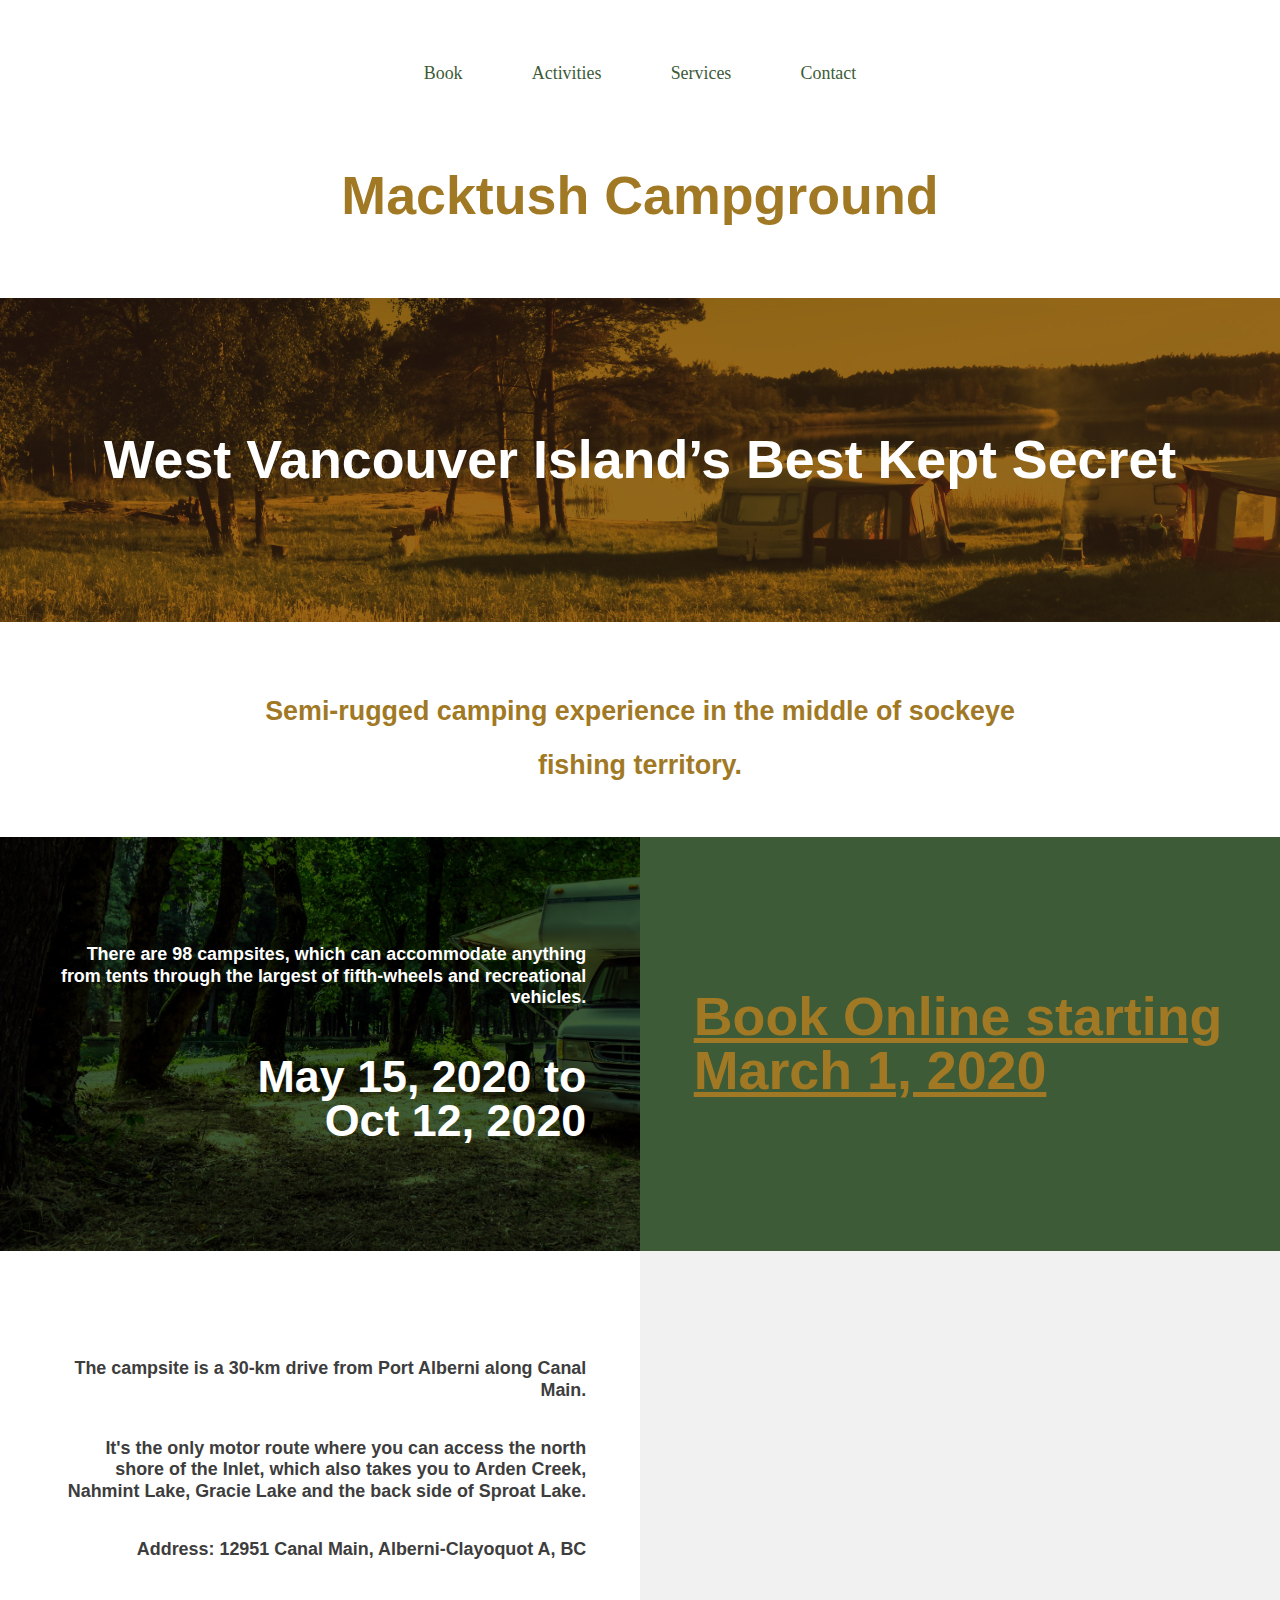
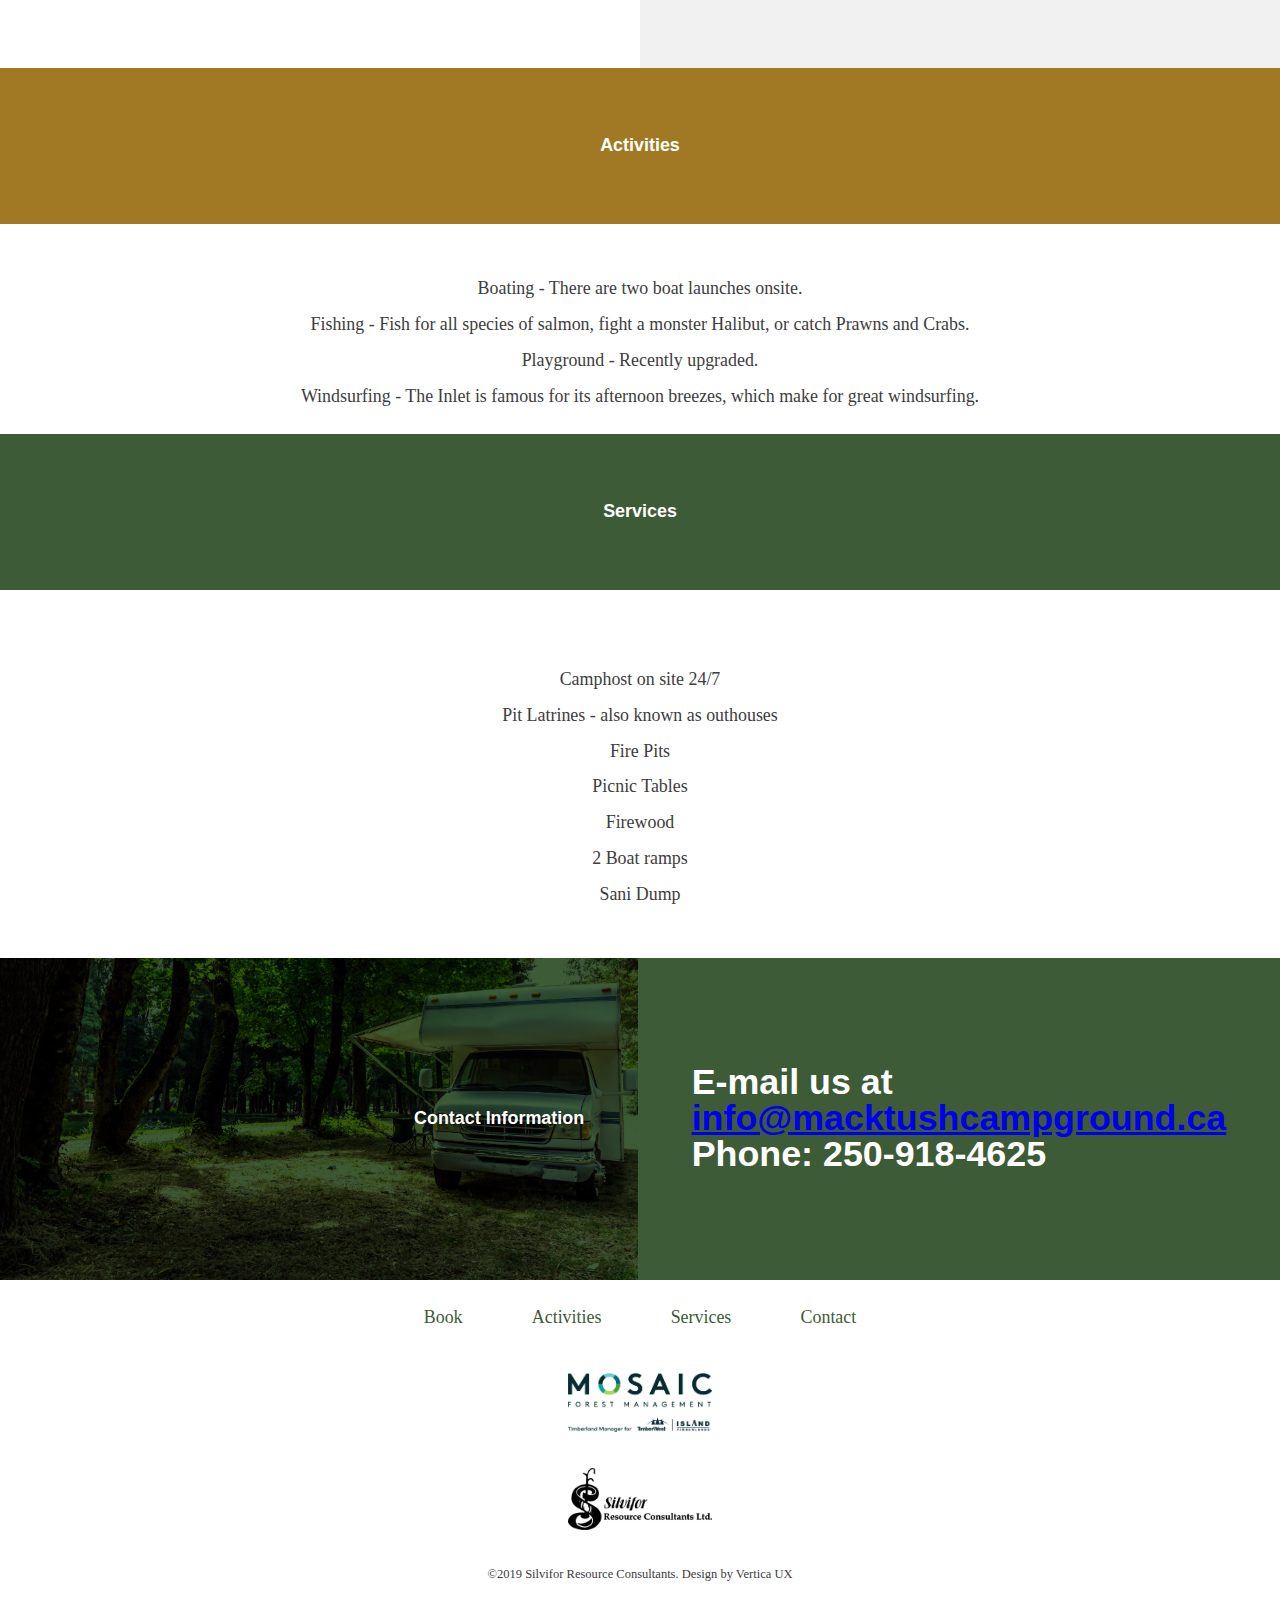
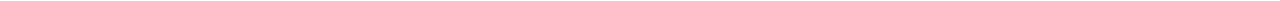
==== index.html @ 5728f5cb "initial commit" ====
<!DOCTYPE html>
<html lang="en">

<head>
	<meta charset="UTF-8">
	<meta name="viewport" content="width=device-width, initial-scale=1.0">
	<meta http-equiv="X-UA-Compatible" content="ie=edge">
	<meta name="Description" content="Macktush Campground, Vancouver Island West Coast Camping website and online reservations">
	<meta name="keywords" content="BC, Port Alberni, Vancouver Island, West Coast, camping, Canada, family campsites west coast, camping port alberni, 
			campgrounds port alberni, port alberni inlet, campsite port alberni, port alberni campgrounds, camping vancouver island,
			Macktush, Camping Macktush, macktush creek, vancouver island fishing, vancouver island west coast, camping macktush, macktush campground "/>
	<meta name="google-site-verification" content="nHGCiBYCZo960t9T_a6XfhcE-vCoNPCsyiTDc1KREMU" />
	<link rel="stylesheet" href="css/styles.css">
	<title>Macktush Campground</title>

</head>

<body>
	<header>
		<nav>
			<ul>
				<li><a href="Reservations.html">Book</a></li>
				<li><a href="#activities">Activities</a></li>
				<li><a href="#services">Services</a></li>
				<li><a href="#contact">Contact</a></li>
			</ul>
		</nav>
		<h1 class="logo"><a href="index.html"> Macktush Campground</a></h1>
		<!-- <h2>We are currently upgrading our system. Please check back soon.</h2>
        <br>
        <br>
        <p>Campsite will be open May 17th 2019 - Sep 27, 2019</p>
        <p>Concact us at <strong>info@macktushcampground.ca</strong></p>
        <br>
        <br>
        <h3>Thank you for your patience and we look forward to seeing you!</h3> -->
	</header>
	<main>
		<section class="hero">
			<h2 class="section_title">
				West Vancouver Island’s Best Kept Secret
			</h2>
		</section>
		<section class="intro">
			<h2 class="section-title text-accent">
				<span class="text-accent">Semi-rugged camping experience in the middle of sockeye fishing
					territory.</span>
			</h2>
		</section>
		<section class="about-us">
			<header class="about-us__intro">
				<h2 class="section-title-small">
					<small>There are 98 campsites, which can accommodate anything from tents through the largest of
						fifth-wheels and recreational vehicles.</small>
					<br> May 15, 2020 to<br>Oct 12, 2020
				</h2>
			</header>
			<div class="about-us__body">	
				<h2><a href="reservations.html">Book Online starting March 1, 2020 </a></h2>
			</div>
		</section>

		<section class="location">
			<header class="location__intro">
				<h2 class="section-title-small">
					<small>
						<p>The campsite is a 30-km drive from Port Alberni along Canal Main.</p>
						<br>
						<p> It's the only motor route where you can access the north shore of the Inlet, which also
							takes
							you to Arden Creek, Nahmint Lake, Gracie Lake and the back side of Sproat Lake.</p>
						<br>
						<p><strong>Address:</strong> 12951 Canal Main, Alberni-Clayoquot A, BC </p>
					</small>
				</h2>
			</header>
			<div class="location__body">
				<iframe
					src="https://www.google.com/maps/embed?pb=!1m14!1m12!1m3!1d5224.280836334912!2d-124.83562522483821!3d49.102972818740874!2m3!1f0!2f0!3f0!3m2!1i1024!2i768!4f13.1!5e0!3m2!1sen!2sca!4v1557080108111!5m2!1sen!2sca"
					frameborder="0" allowfullscreen title="Location map for Macktush Campground"></iframe>
			</div>

		</section>

		<section class="activities" id="activities">
			<h2 class="section-title-small">
				<small>Activities</small>
			</h2>
			<div class="activities__body">
				<p>Boating - There are two boat launches onsite.</p>

				<p>Fishing - Fish for all species of salmon, fight a monster Halibut, or catch Prawns and Crabs.</p>

				<p>Playground - Recently upgraded.</p>

				<p>Windsurfing - The Inlet is famous for its afternoon breezes, which make for great windsurfing.</p>
			</div>
		</section>

		<section class="services" id="services">
			<h2 class="section-title-small">
				<small>Services</small>
			</h2>
			<div class="services__body">
				<!-- <a href="">Campsite Rules</a> -->
				<ul>
					 <li>Camphost on site 24/7</li>
					 <li>Pit Latrines - also known as outhouses</li>
					<li>Fire Pits</li>
					<li>Picnic Tables</li>
					<li>Firewood</li>
					<li>2 Boat ramps</li>
					<li>Sani Dump</li> 
					<!-- <li>Showers for a fee</li> -->
					<!-- <li>Store</li> -->
					<!-- <li>Potable Water</li> -->
			 	</ul>
			</div>
		</section>
		<!-- <section class="contact" id="contact">
			<header class="contact__intro">
				<h2 class="section-title-small">
					<small>Contact Information</small>
				</h2>
			</header>
			<div class="contact__body">
				<h3>E-mail us at<br><a href = "mailto: info@macktushcampground.ca">info@macktushcampground.ca</a></h3>
				<h3>Phone: 250-918-4625</h3>
			</div>
		</section> -->

		<section class="about-us">
			<header class="about-us__intro">
				<h2 class="section-title-small">
					<small>Contact Information</small>
					<!-- <br> May 15, 2020 to<br>Oct 12, 2020
				</h2> -->
			</header>
			<div class="about-us__body">	
				<h3>E-mail us at<br><a href = "mailto: info@macktushcampground.ca">info@macktushcampground.ca</a></h3>
				<h3>Phone: 250-918-4625</h3>
			</div>
		</section>


		<footer>
			<ul class="footer-nav">
				<li><a href="Reservations.html">Book</a></li>
				<li><a href="#activities">Activities</a></li>
				<li><a href="#services">Services</a></li>
				<li><a href="#contact">Contact</a></li>
			</ul>
			<div class="logo">
				<a href="https://www.mosaicforests.com/" alt="Mosaic Website Link">
					<img src="images/Mosaic-Colour Logo.png" alt="Mosaic Logo">
				</a>
			</div>
			<div class="logo">
				<img src="images/SilviforLogo.jpg" alt="Silvifor Resource Consultants">
			</div>
			<p>&#169;2019 Silvifor Resource Consultants. Design by Vertica UX </p>
		</footer>

	</main>

	<!-- Global site tag (gtag.js) - Google Analytics -->
	<script async src="https://www.googletagmanager.com/gtag/js?id=UA-96159487-3"></script>
	<script>
		window.dataLayer = window.dataLayer || [];
		function gtag() { dataLayer.push(arguments); }
		gtag('js', new Date());

		gtag('config', 'UA-96159487-3');
	</script>

</body>

</html>
---- css/styles.css ----
:root {
    --clr-text: #3d3d3d;
    --clr-primary: #3D5B37;
    --clr-accent: #A17925;
    --ff-title: 'Josefin Sans', sans-serif;
    --ff-serif: 'Open Sans', serif;
    --ff-logo: 'Josefin Sans', sans-serif;
}

*, *::before, *::after {
    box-sizing: inherit;
}

html {
    box-sizing: border-box;
    font-family: var(--ff-serif);
    color: var(--clr-text);
    font-size: 1.12rem;
}

body {
    margin: 0;
    text-align: center;
}

img {
    display: block;
    max-width: 100%;
}

section {
    padding: 3em 1em;
}

/* typography */

h1, h2, h3, h4, p {
    margin: 0;
}

h2, h3 {
    font-family: var(--ff-title);
    line-height: 1;
    font-size: 2rem;
}

h2 {
    font-size: 3rem;
}

p {
    margin-bottom: 0.85em;
}

p:last-child {
    margin-bottom: 0;
}

.text-accent {
    color: var(--clr-accent);
}

.section-title-small {
    font-size: 2.5rem;
}

.section-title-small small {
    font-size: 0.4em;
    line-height: 1.2;
    display: block;
}

.section-title-small small span {
    font-size: 0.8em;
}

.logo {
    font-family: var(--ff-logo);
    text-align: center;
    padding: 1em;
}

.logo a {
    text-decoration: none;
    color: var(--clr-accent);
    font-size: 1.5em;
}

/* navigation */

header {
    padding: 1em 0 2em;
}

nav ul, .footer-nav {
    display: flex;
    list-style: none;
    margin: 0;
    padding: 0;
    justify-content: space-around;
}

nav a {
    display: inline-block;
    padding: 1em 0.5em;
    color: var(--clr-primary);
    text-decoration: none;
}

nav a:hover, nav a:focus {
    color: var(--clr-accent);
    text-decoration: underline;
}

h2 a {
    color: var(--clr-accent);
    /* text-decoration: none; */
}

h2 a:hover, h2 a:focus {
    color: #d7a847;
    text-decoration: underline;
}

.footer-nav {
    margin-bottom: 5em;
    margin-top: 5em;  
}

.footer-nav a {
    color: var(--clr-primary);
    text-decoration: none;
}

.footer-nav a:hover,
.footer-nav a:focus  {
    color: var(--clr-accent);
    text-decoration: underline;
}

footer .logo {
    width: 10rem;
}

footer p {
    text-align: left;
    font-size: 0.7em;
    padding: 1.5em;
}
/* buttons */

/* homepage styles */

.hero {
    background-color: var(--clr-accent);
    background-blend-mode: multiply;
    background-image: url(../images/shutterstock_670334776_small.jpg);
    background-attachment: fixed;
    background-size: cover;
    color: white;
    text-align: center;
    padding: 15vh 1em;
}


.intro span {
    font-size: 0.5em;
}

.about-us {
    background-color: var(--clr-primary);
    display: flex;
    flex-direction: column;
    color: white;
    padding: 0;
}

.about-us__intro {
    background-color: var(--clr-primary);
    background-blend-mode: multiply;
    background-image: url(/images/shutterstock_1028271397_small.jpg);
    background-attachment: fixed;
    background-size: cover;
    padding: 3em 1em 3em;
}

.about-us__body {
    padding: 3em 1em 3em;
}

.location {
    display: flex;
    flex-direction: column;
    padding: 0;
}

.location__intro {
    padding: 1.5em 1em 1.5em;
}

.location__body {
    background-color: #F2F1F1;
}


.location__body iframe {
    border: 0;
    width: 100%;
    height: 400px;
}

.activities {
    background-color: var(--clr-accent);
    color: white;
    padding: 0;
}

.activities h2 {
    padding: 1.5em 1em 1.5em;
}

.activities__body {
    background-color: white;
    color: var(--clr-text);
    padding: 3em 1em 1.5em;
}

.services {
    background-color: var(--clr-primary);
    color: white;
    padding: 0;
}

.services h2 {
    padding: 1.5em 1em 1.5em;
}

.services__body {
    background-color: white;
    color: var(--clr-text);
    padding: 3em 1em 1.5em;
}

.services__body ul {
    list-style: none;
    line-height: 2em;
    padding: 0;
}

.contact {
    background-color: var(--clr-accent);
    display: flex;
    flex-direction: column;
    color: white;
    padding: 0;
}

.contact__intro {
    padding: 3em 1em 3em;
    background-color: var(--clr-accent);
}

.contact__body {
    background-color: var(--clr-accent);
    background-blend-mode: multiply;
    background-image: url(/images/shutterstock_1028271397_small.jpg);
    background-attachment: fixed;
    background-size: cover;
    padding: 3em 1em 1.5em;
}

.contact__body a {
    color: white;
    line-height: 4em;
}

.reserve {
    max-width: 50em;
    margin: auto;
}

.maps {
    margin: auto;
    max-width:35% ;
}

@media only screen and (min-width: 750px) {
    /* section {
        padding: 6em 1em;
    } */

    /* .hero {
        background-image: url(../images/shutterstock_670334776.jpg);
    } */

    .about-us__intro,
    .contact__body {
       background-attachment: inherit;
    }

    .about-us,
    .location,
    /* .activities, */
    .contact {
        flex-direction: row;
    }

    .intro {
        max-width: 45rem;
        margin: auto;
    }

    .about-us__intro,
    .about-us__body,
    .location__intro,
    .location__body,
    /* .activities__intro,
    .activities__body, */
    .contact__intro,
    .contact__body {
        flex: 0 1 50%;
        display: flex;
        flex-direction: column;
        justify-content: center;
        padding: 6em 3em;
    }

    

    .location__body {
        padding: 0;
    }

    .about-us__intro,
    .location__intro,
    /* .activities__intro, */
    .contact__intro {
        text-align: right;
    }

    .about-us__intro > *,
    .location__intro > *,
    /* .activities__intro > *, */
    .contact__intro > * {
        max-width: 36rem;
        margin-left: auto;
    }

    .about-us__body,
    /* .activities__body, */
    .contact__body {
        text-align: left;
    }
    .about-us__body > *,
    /* .activities__body > *, */
    .contact__body > * {
        max-width: 30rem;
        margin-right: auto;
    }

    .reserve {
        max-width: 50em;
        margin: auto;
    }

    footer .logo {
       margin: auto;
    }
    
    footer p {
        text-align: center;
    }

    nav,
    .footer-nav {
        max-width: 28rem;
        margin: 1.5em auto;
    }
}
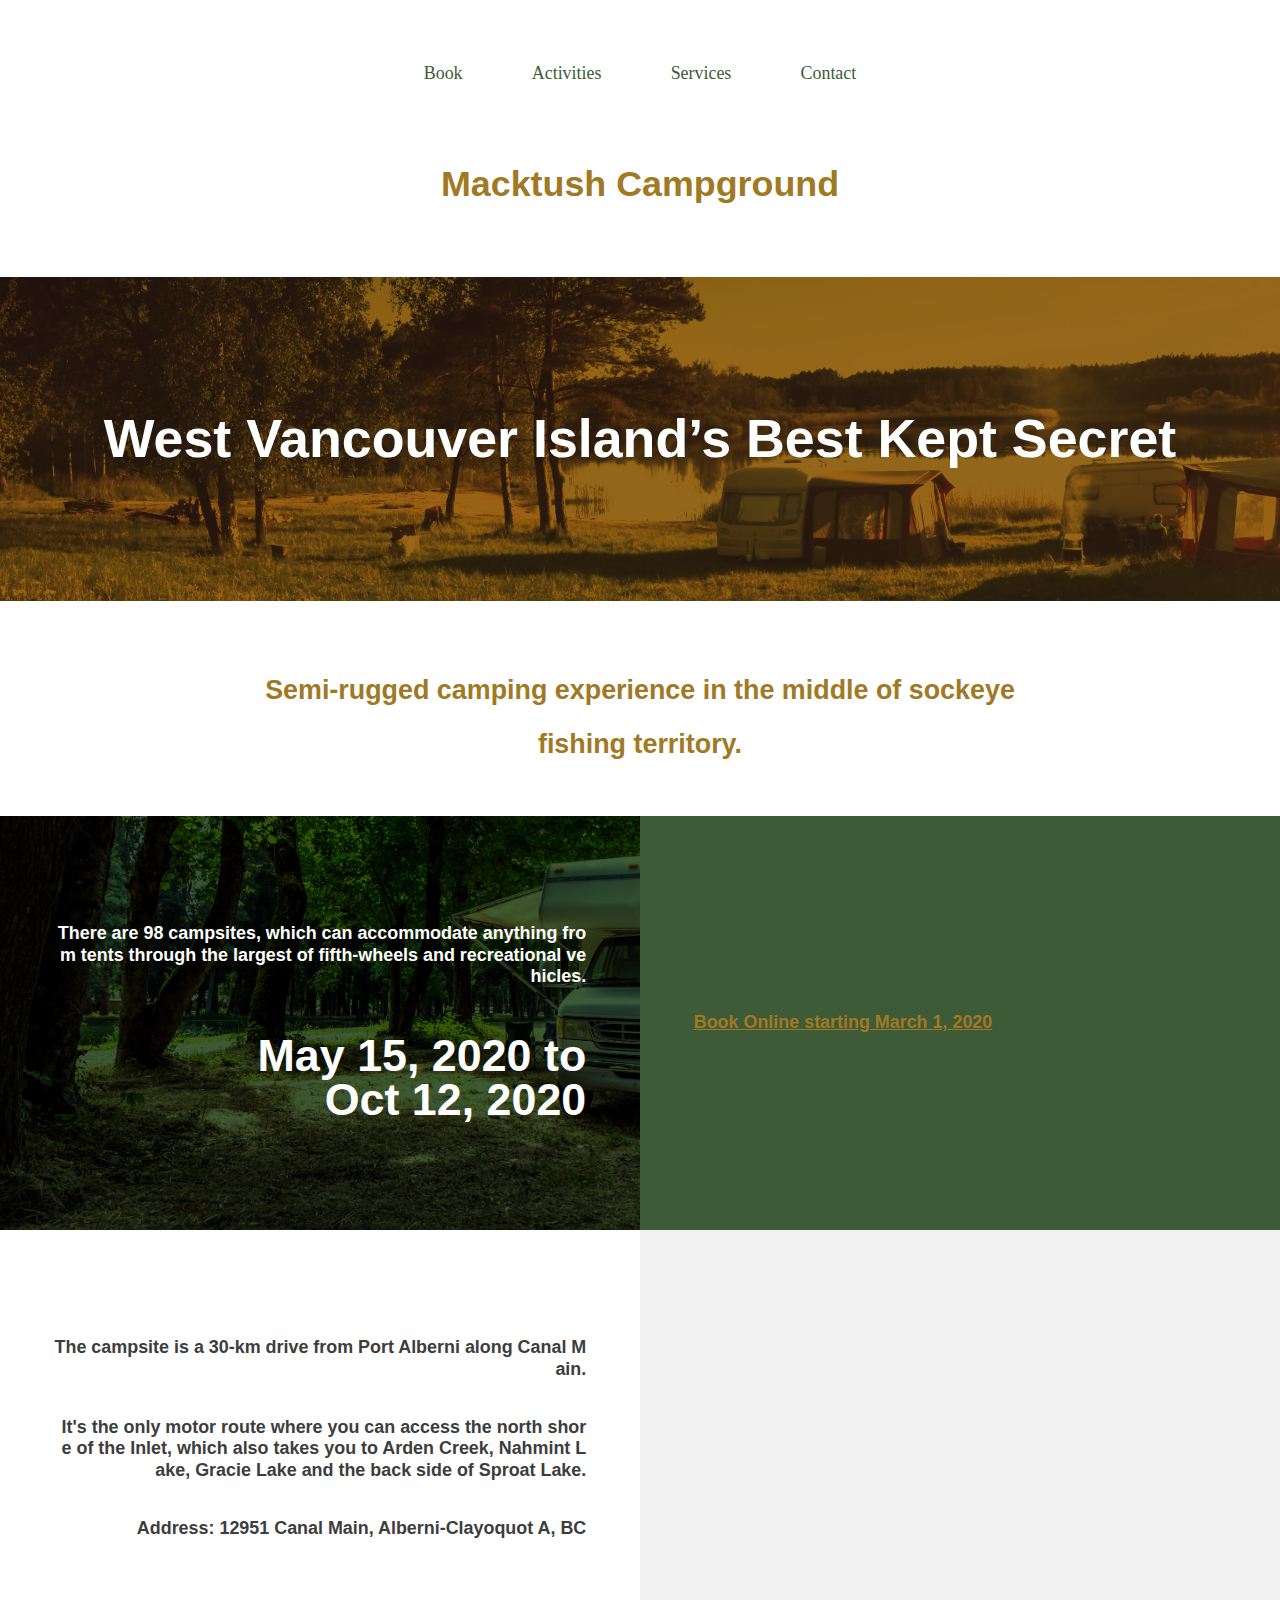
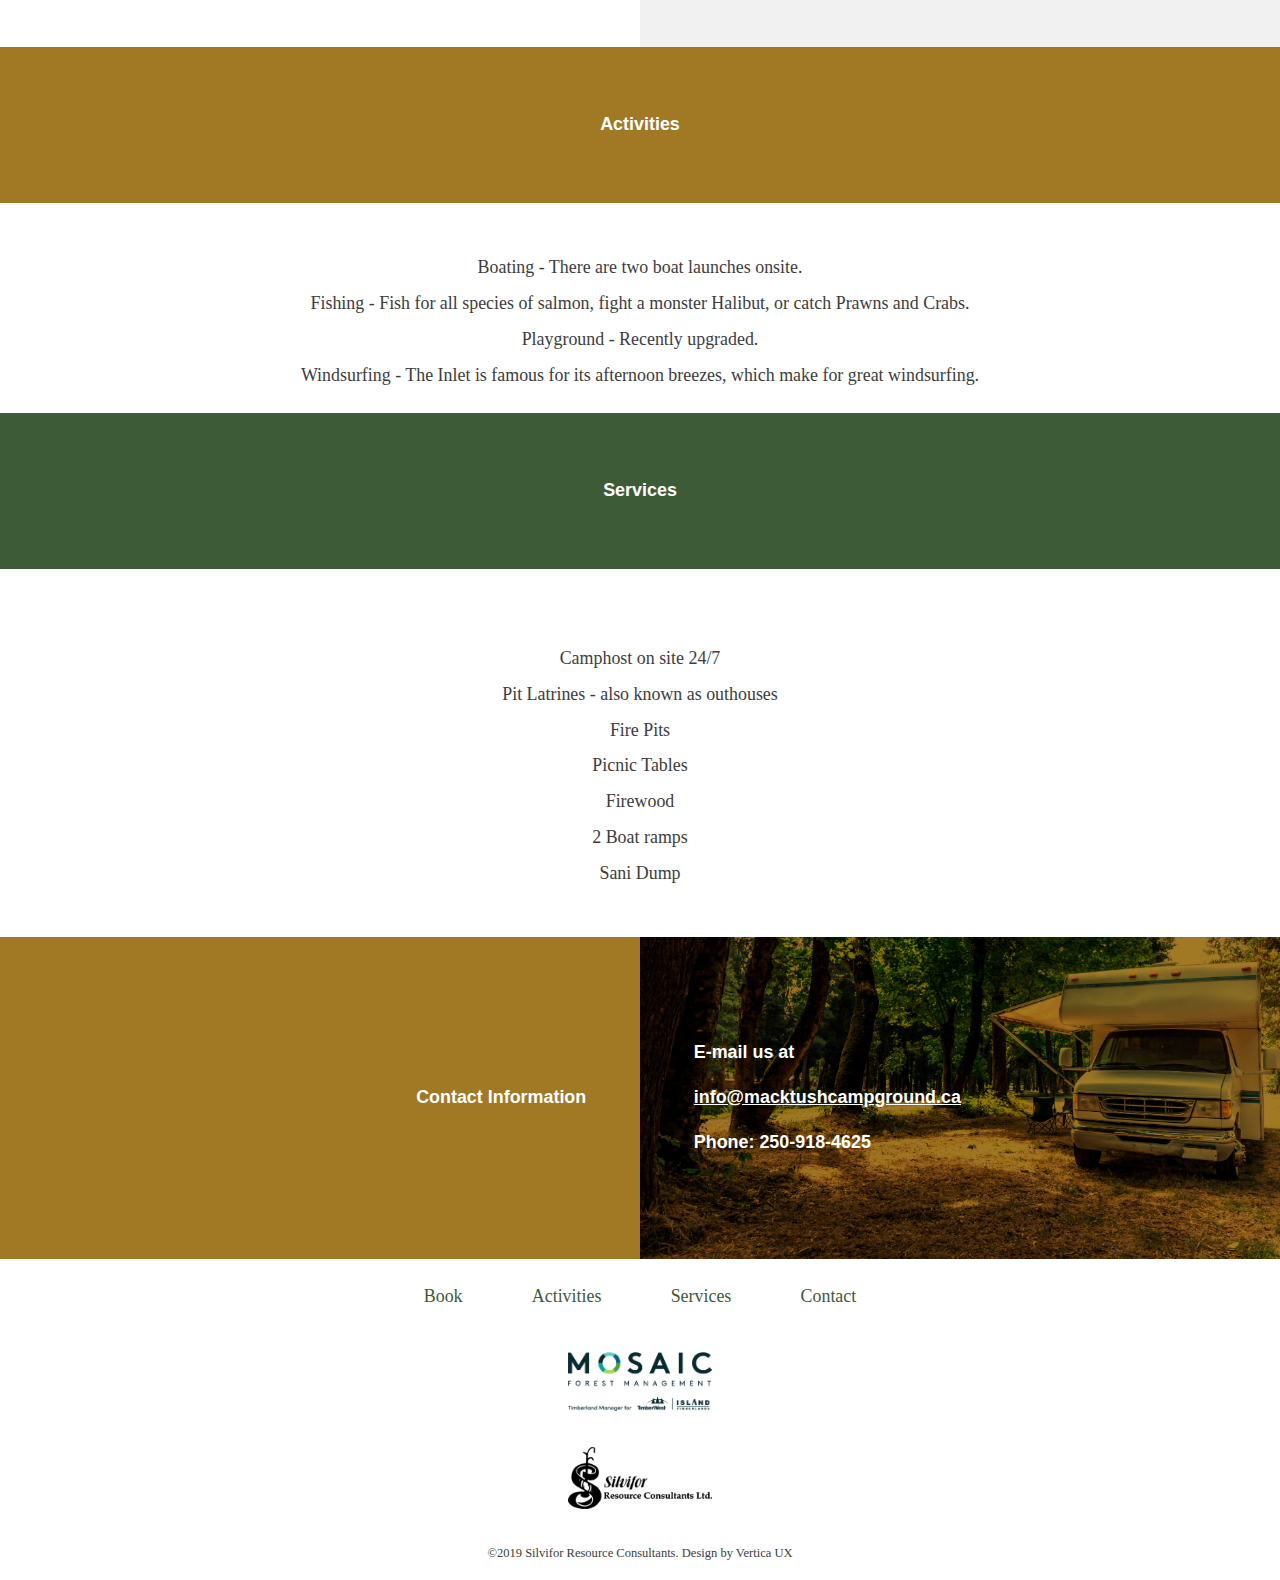
==== commit 4c580b15: "fix font size for mobile" ====
--- a/index.html
+++ b/index.html
@@ -117,7 +117,7 @@
 			 	</ul>
 			</div>
 		</section>
-		<!-- <section class="contact" id="contact">
+		<section class="contact" id="contact">
 			<header class="contact__intro">
 				<h2 class="section-title-small">
 					<small>Contact Information</small>
@@ -127,21 +127,7 @@
 				<h3>E-mail us at<br><a href = "mailto: info@macktushcampground.ca">info@macktushcampground.ca</a></h3>
 				<h3>Phone: 250-918-4625</h3>
 			</div>
-		</section> -->
-
-		<section class="about-us">
-			<header class="about-us__intro">
-				<h2 class="section-title-small">
-					<small>Contact Information</small>
-					<!-- <br> May 15, 2020 to<br>Oct 12, 2020
-				</h2> -->
-			</header>
-			<div class="about-us__body">	
-				<h3>E-mail us at<br><a href = "mailto: info@macktushcampground.ca">info@macktushcampground.ca</a></h3>
-				<h3>Phone: 250-918-4625</h3>
-			</div>
 		</section>
-
 
 		<footer>
 			<ul class="footer-nav">
--- a/css/styles.css
+++ b/css/styles.css
@@ -83,7 +83,7 @@
 .logo a {
     text-decoration: none;
     color: var(--clr-accent);
-    font-size: 1.5em;
+    font-size: 1em;
 }
 
 /* navigation */
@@ -186,6 +186,8 @@
 
 .about-us__body {
     padding: 3em 1em 3em;
+    word-break: break-all;
+    
 }
 
 .location {
@@ -267,6 +269,7 @@
     background-attachment: fixed;
     background-size: cover;
     padding: 3em 1em 1.5em;
+    word-break: break-all;
 }
 
 .contact__body a {
@@ -292,11 +295,16 @@
     /* .hero {
         background-image: url(../images/shutterstock_670334776.jpg);
     } */
+    .logo a {
+        font-size: 1em;
+    }
 
     .about-us__intro,
     .contact__body {
        background-attachment: inherit;
     }
+
+
 
     .about-us,
     .location,
@@ -323,6 +331,7 @@
         flex-direction: column;
         justify-content: center;
         padding: 6em 3em;
+        word-break: break-all;
     }
 
     
@@ -356,6 +365,8 @@
     .contact__body > * {
         max-width: 30rem;
         margin-right: auto;
+        word-break: break-all;
+        font-size: 1em;
     }
 
     .reserve {
@@ -376,4 +387,11 @@
         max-width: 28rem;
         margin: 1.5em auto;
     }
+}
+
+@media only screen and (max-width: 550px) {
+
+    .contact__body a {
+        font-size: 0.5em;
+    }
 }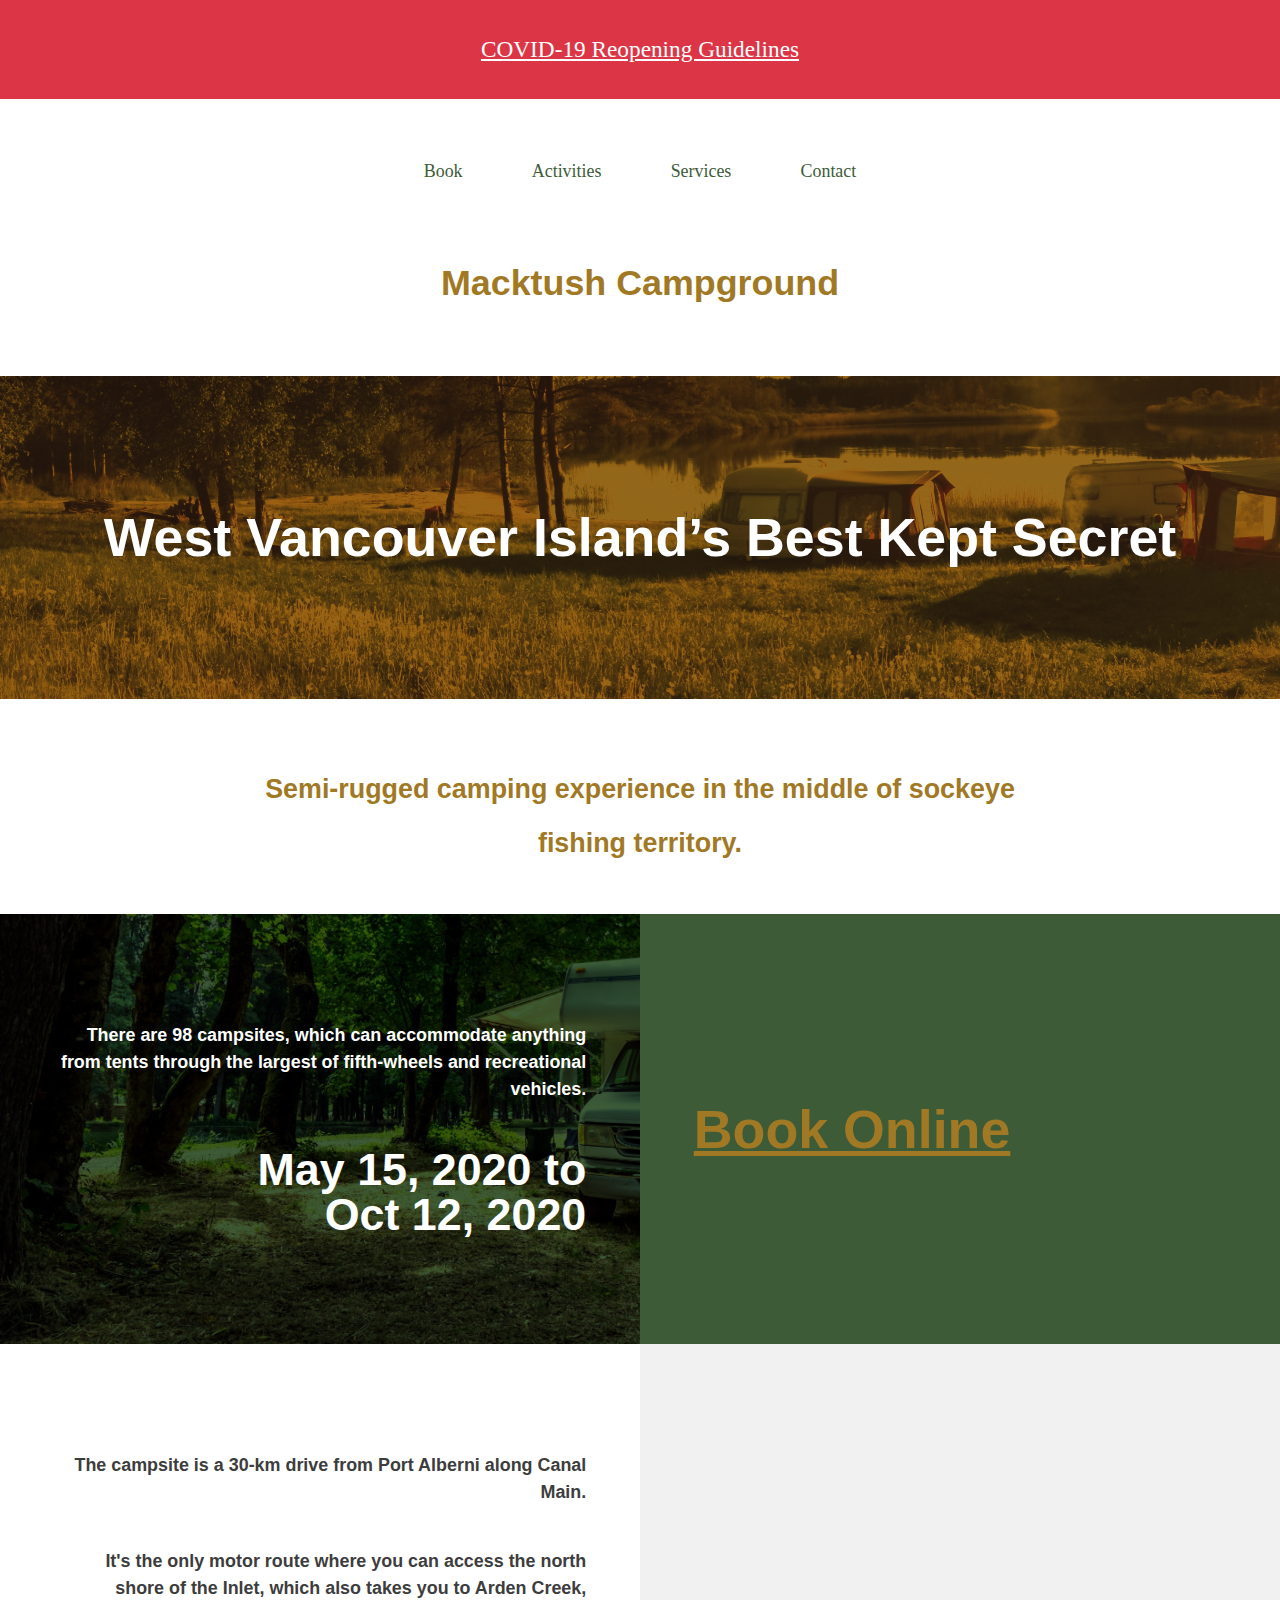
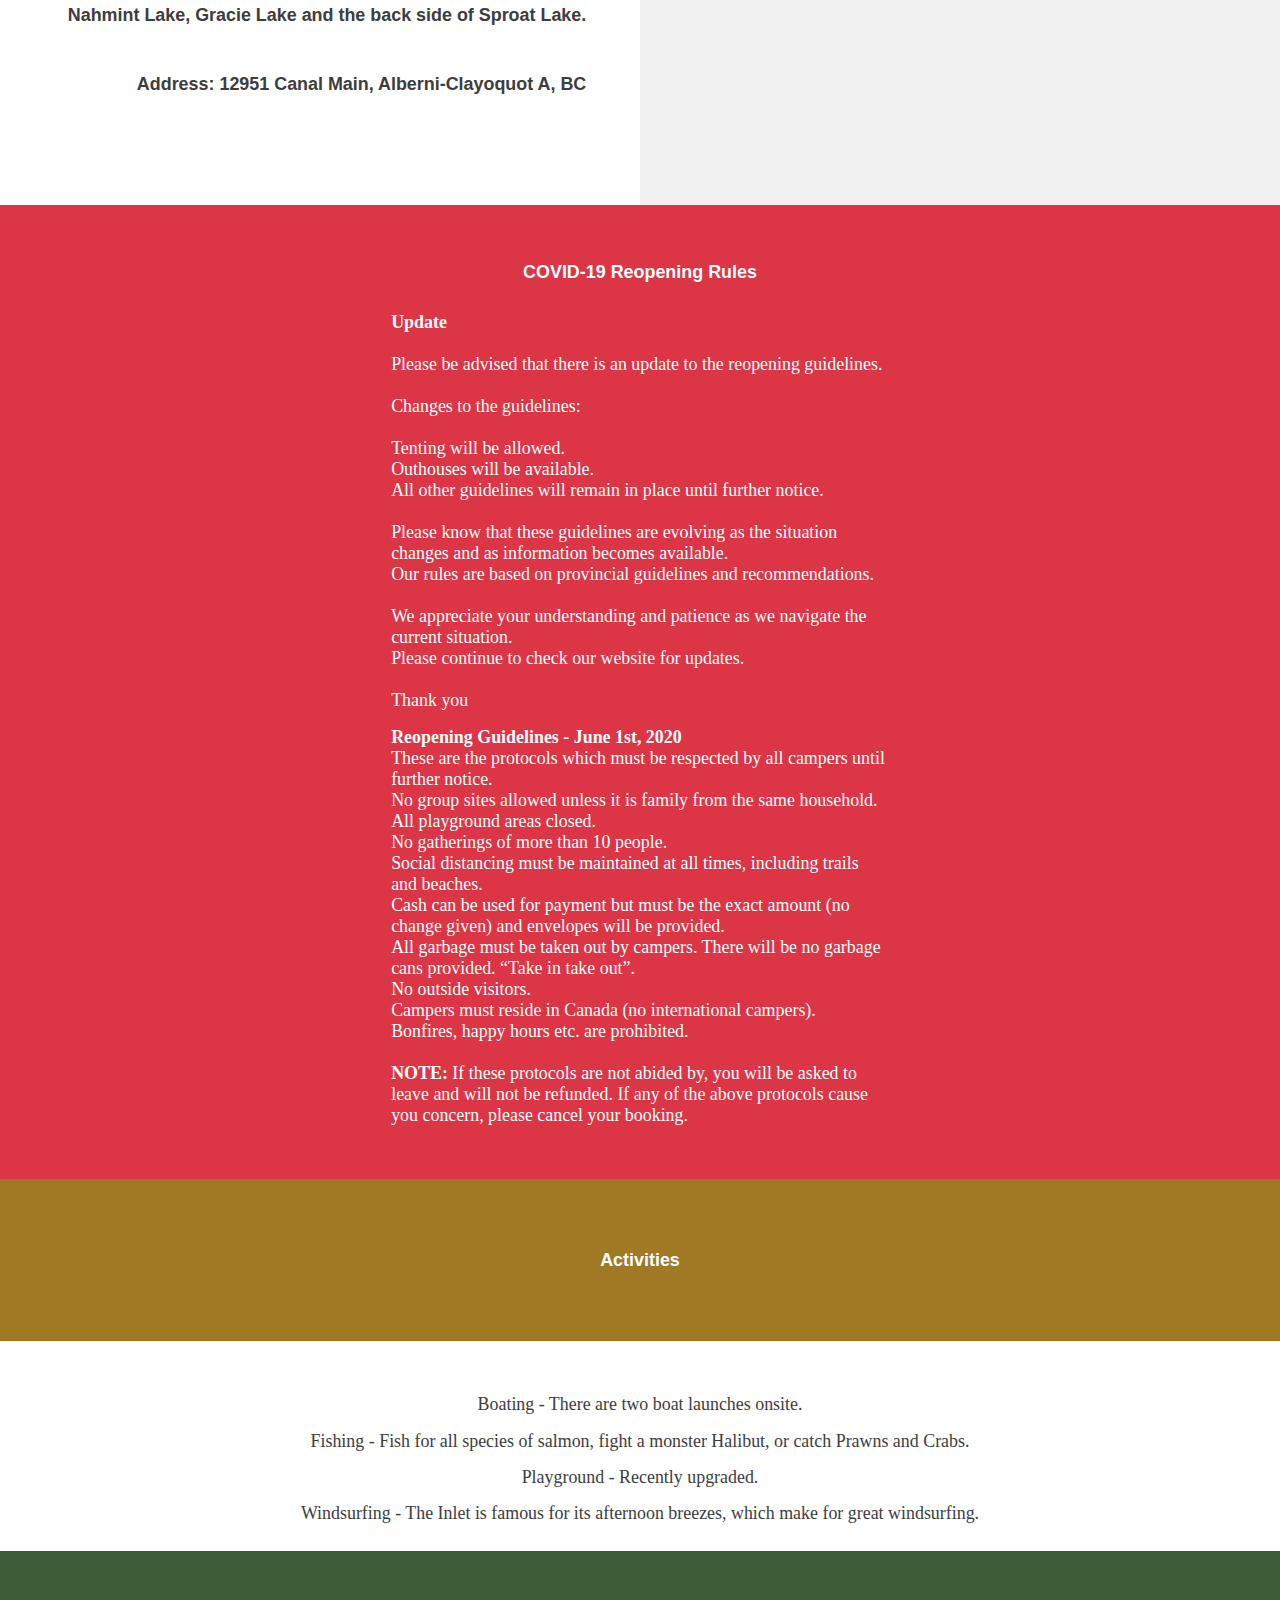
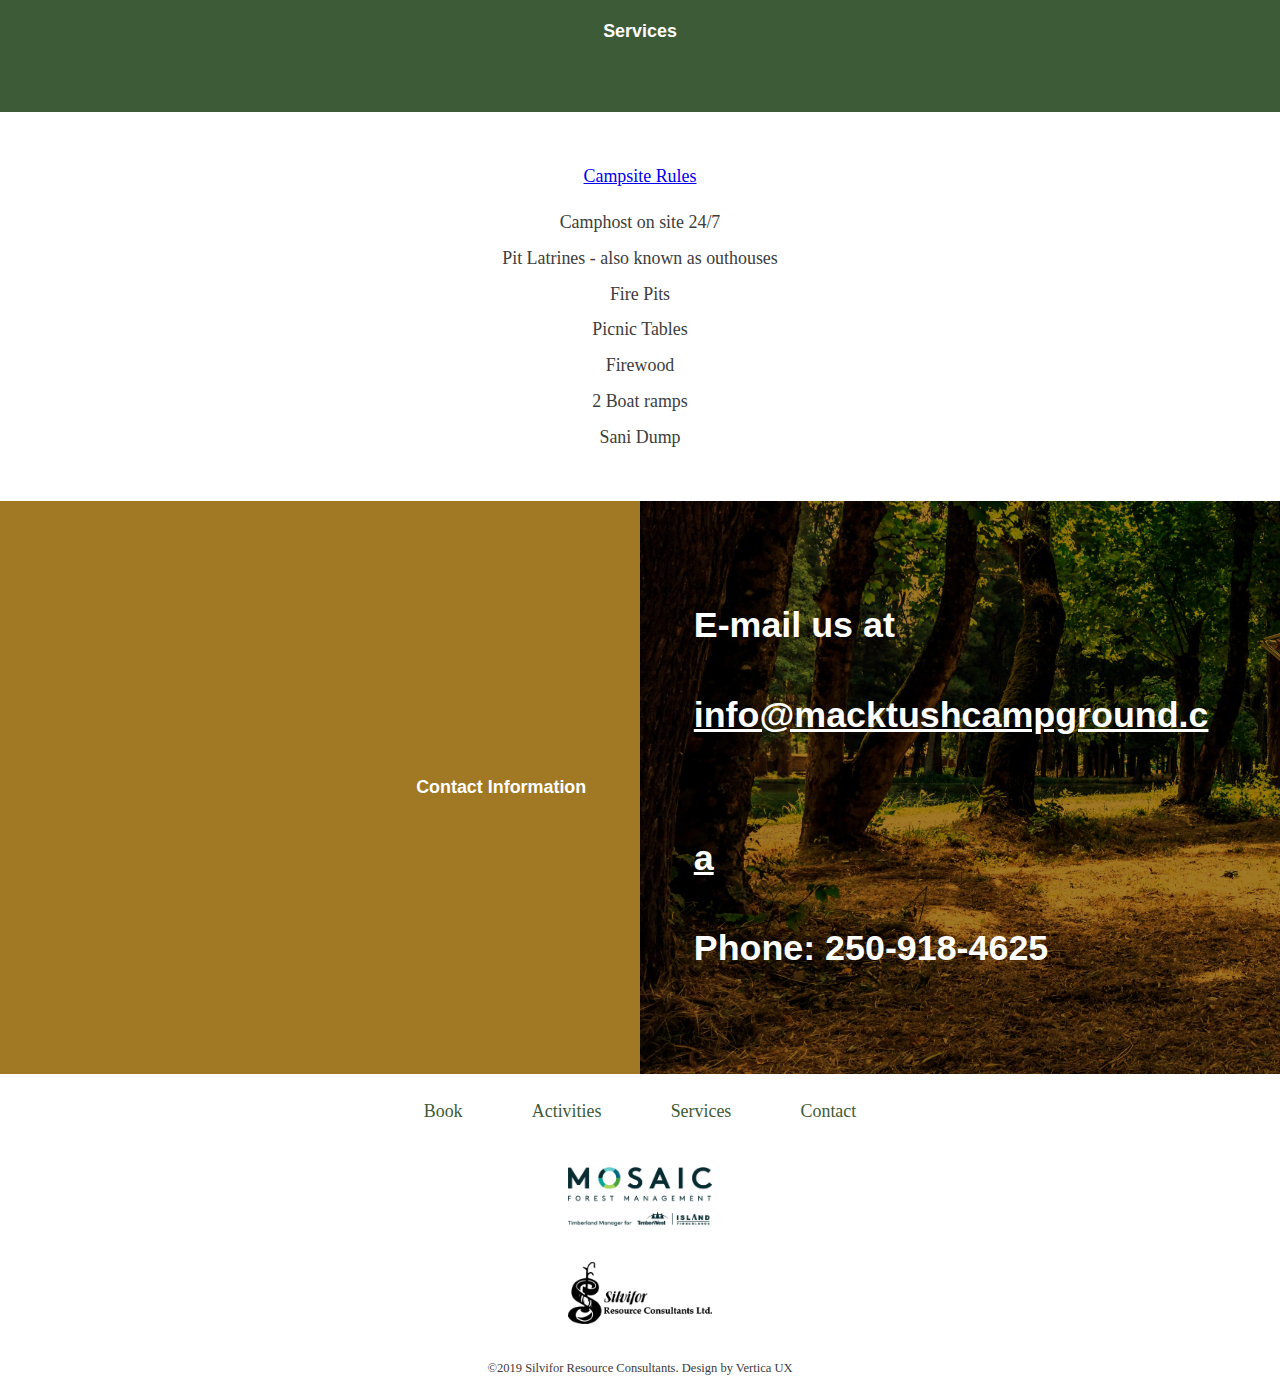
==== commit f974b8e0: "New Maps" ====
--- a/index.html
+++ b/index.html
@@ -16,7 +16,11 @@
 </head>
 
 <body>
+	<div class="alert-banner">
+		<a href='#covid' class="">COVID-19 Reopening Guidelines </a>
+	</div>
 	<header>
+		
 		<nav>
 			<ul>
 				<li><a href="Reservations.html">Book</a></li>
@@ -56,7 +60,7 @@
 				</h2>
 			</header>
 			<div class="about-us__body">	
-				<h2><a href="reservations.html">Book Online starting March 1, 2020 </a></h2>
+				<h2><a href="reservations.html">Book Online </a></h2>
 			</div>
 		</section>
 
@@ -82,6 +86,58 @@
 
 		</section>
 
+		<section class="covid" id="covid">
+			<h2 class="section-title-small">
+				<small>COVID-19 Reopening Rules</small>
+			</h2>
+			<div class="covid__body">
+				<p><strong>Update</strong><br><br>
+					Please be advised that there is an update to the reopening guidelines.<br><br>
+
+					Changes to the guidelines:<br><br>
+
+					Tenting will be allowed.<br>
+					Outhouses will be available.<br>
+					All other guidelines will remain in place until further notice.<br><br>
+
+					Please know that these guidelines are evolving as the situation changes and as information becomes available.<br>
+					Our rules are based on provincial guidelines and recommendations.<br><br>
+
+					We appreciate your understanding and patience as we navigate the current situation.<br>
+					Please continue to check our website for updates.<br><br>
+
+					Thank you<br>
+				</p>
+				<p><strong class="font-weight-bold">Reopening Guidelines  - June 1st, 2020</strong> <br>
+					These are the protocols which must be respected by all campers until further notice.<br>
+					
+					No group sites allowed unless it is family from the same household.<br>
+					All playground areas closed.<br>
+					No gatherings of more than 10 people.<br>
+					Social distancing must be maintained at all times, including trails and beaches.<br>
+					Cash can be used for payment but must be the exact amount (no change given) and
+					envelopes will be provided.<br>
+					All garbage must be taken out by campers. There will be no garbage cans provided. “Take
+					in take out”.<br>
+					No outside visitors.<br>
+					Campers must reside in Canada (no international campers).<br>
+					Bonfires, happy hours etc. are prohibited.<br><br>
+					<strong>NOTE:</strong> If these protocols are not abided by, you will be asked to leave
+					and will not be refunded. If any of the above protocols cause you concern, please cancel
+					your booking.
+				</p>
+				<!-- <a href="rules.pdf" target="blank">Campsite Rules</a> -->
+				<!-- <ul>
+					 <li>Camphost on site 24/7</li>
+					 <li>Pit Latrines - also known as outhouses</li>
+					<li>Fire Pits</li>
+					<li>Picnic Tables</li>
+					<li>Firewood</li>
+					<li>2 Boat ramps</li>
+					<li>Sani Dump</li> 
+			 	</ul> -->
+			</div>
+		</section>
 		<section class="activities" id="activities">
 			<h2 class="section-title-small">
 				<small>Activities</small>
@@ -102,7 +158,7 @@
 				<small>Services</small>
 			</h2>
 			<div class="services__body">
-				<!-- <a href="">Campsite Rules</a> -->
+				<a href="rules.pdf" target="blank">Campsite Rules</a>
 				<ul>
 					 <li>Camphost on site 24/7</li>
 					 <li>Pit Latrines - also known as outhouses</li>
@@ -117,6 +173,7 @@
 			 	</ul>
 			</div>
 		</section>
+
 		<section class="contact" id="contact">
 			<header class="contact__intro">
 				<h2 class="section-title-small">
--- a/css/styles.css
+++ b/css/styles.css
@@ -2,6 +2,7 @@
     --clr-text: #3d3d3d;
     --clr-primary: #3D5B37;
     --clr-accent: #A17925;
+    --clr-alert:  #dc3545;
     --ff-title: 'Josefin Sans', sans-serif;
     --ff-serif: 'Open Sans', serif;
     --ff-logo: 'Josefin Sans', sans-serif;
@@ -62,11 +63,12 @@
 
 .section-title-small {
     font-size: 2.5rem;
+    word-break: break-word;
 }
 
 .section-title-small small {
     font-size: 0.4em;
-    line-height: 1.2;
+    line-height: 1.5;
     display: block;
 }
 
@@ -90,6 +92,16 @@
 
 header {
     padding: 1em 0 2em;
+}
+
+.alert-banner {
+    background-color: #dc3545;
+    padding: 2em;
+}
+
+.alert-banner a {
+    font-size: 1.3em;
+    color: white;
 }
 
 nav ul, .footer-nav {
@@ -209,6 +221,18 @@
     border: 0;
     width: 100%;
     height: 400px;
+}
+
+.covid {
+    background-color: var(--clr-alert);
+    color: white;
+}
+
+.covid__body{
+    padding-top:1.5em;
+    text-align: left;
+    margin: auto;
+    max-width: 40%;
 }
 
 .activities {
@@ -366,7 +390,7 @@
         max-width: 30rem;
         margin-right: auto;
         word-break: break-all;
-        font-size: 1em;
+        /* font-size: 1em; */
     }
 
     .reserve {
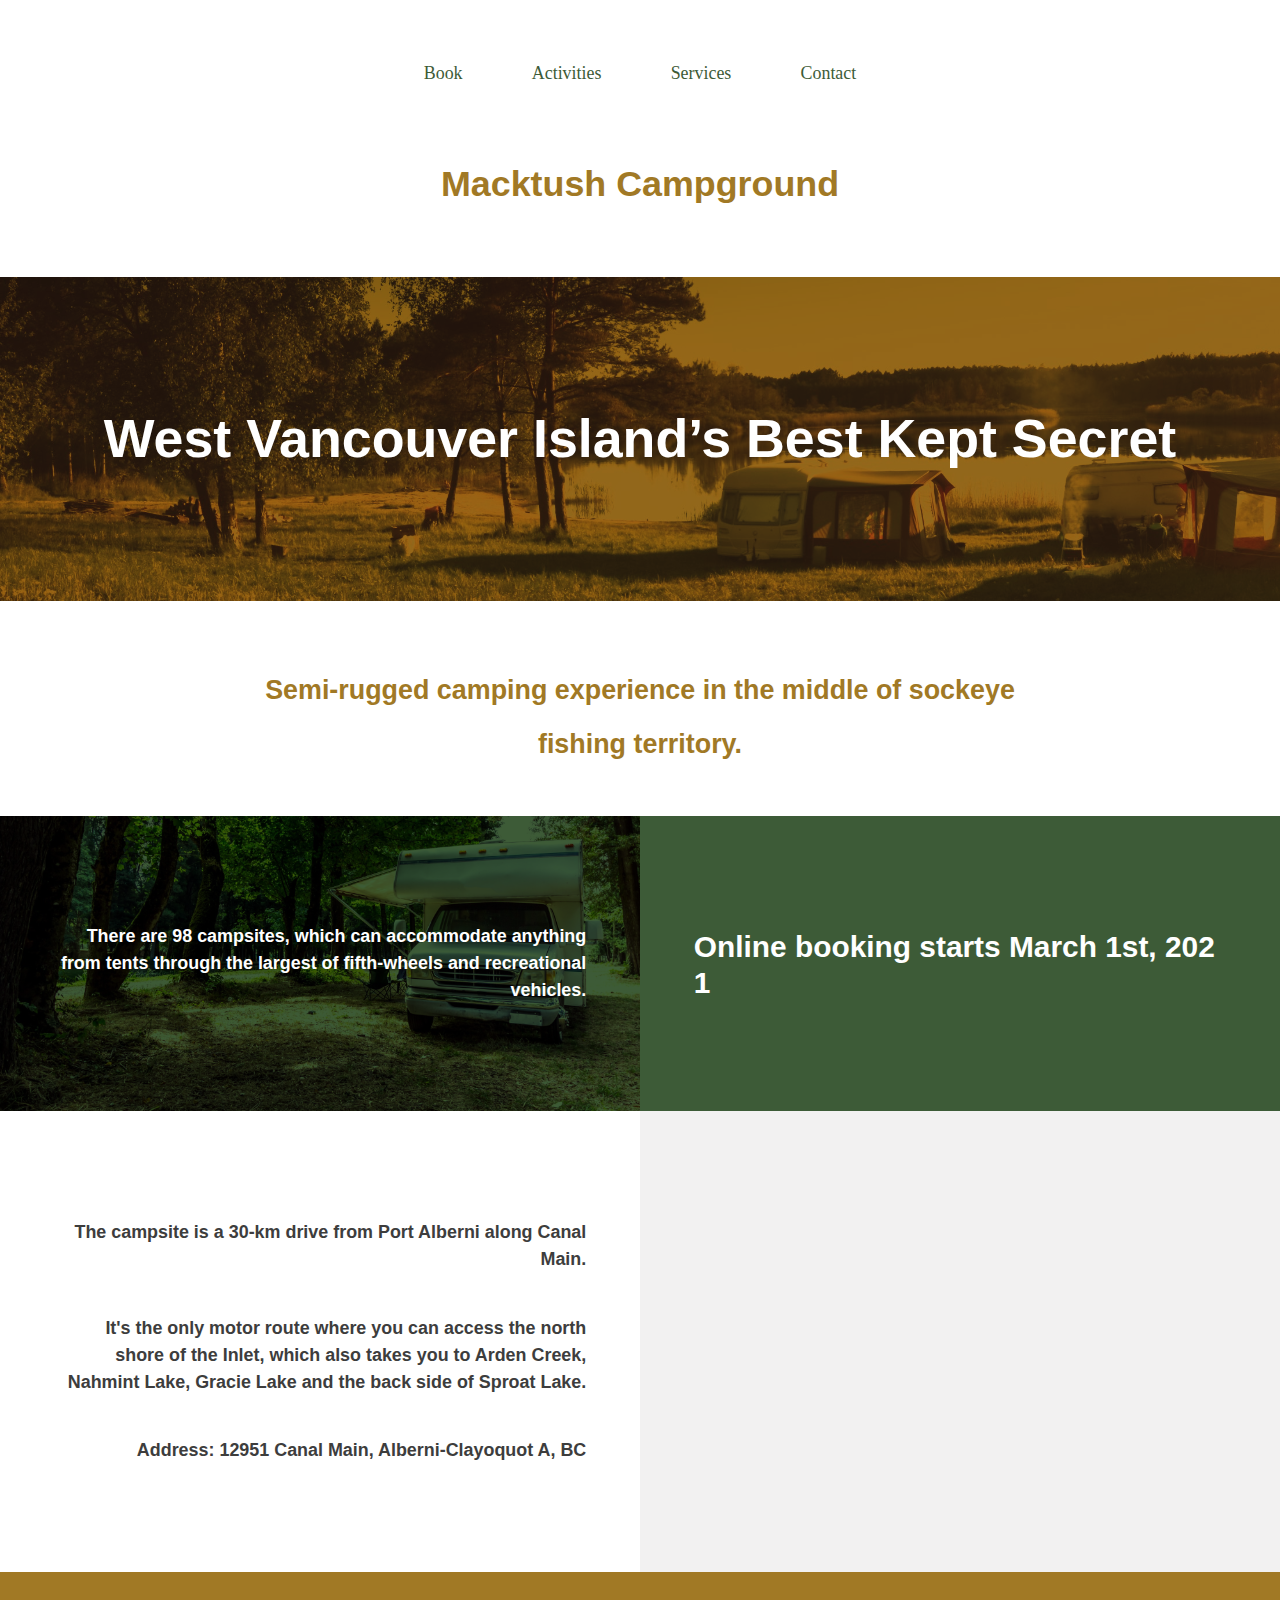
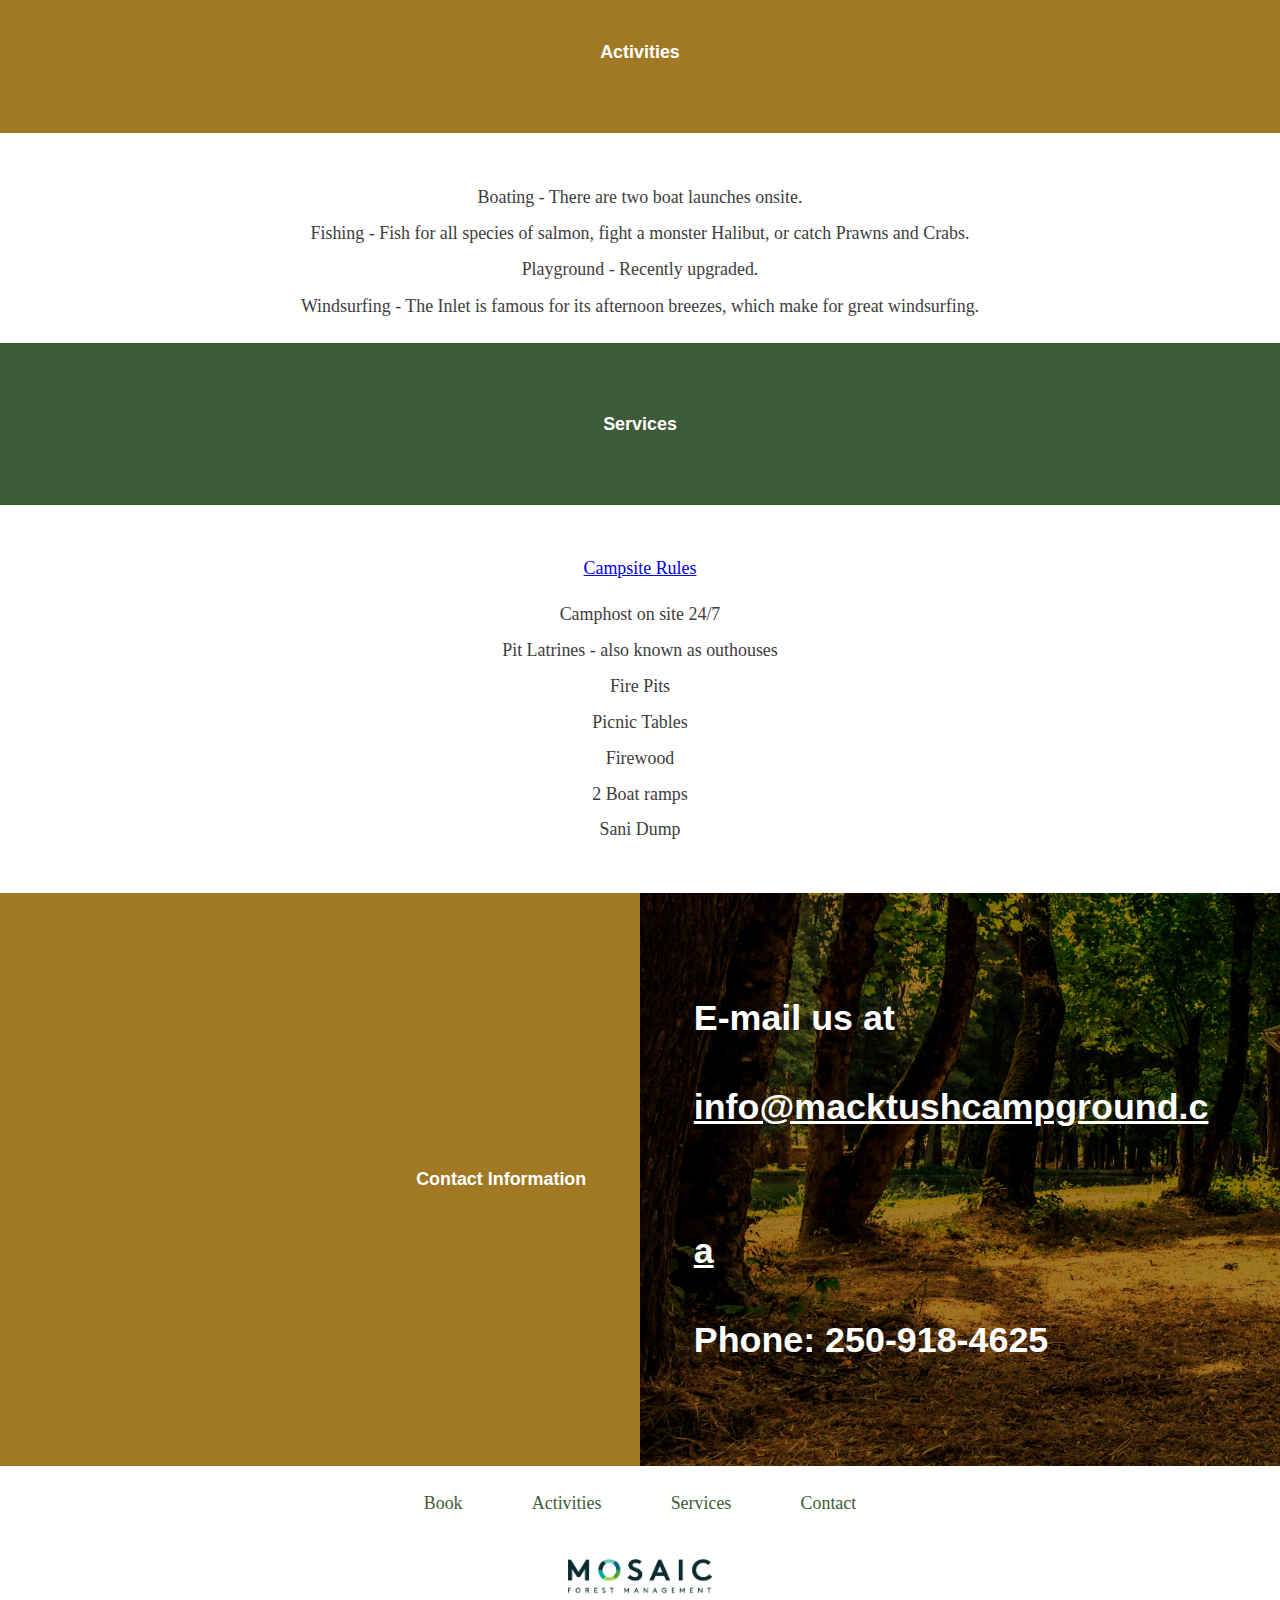
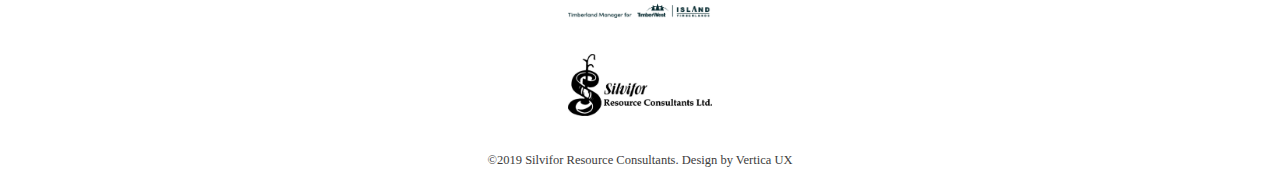
==== commit f35eeea5: "season 2021 prep" ====
--- a/index.html
+++ b/index.html
@@ -16,9 +16,9 @@
 </head>
 
 <body>
-	<div class="alert-banner">
+	<!-- <div class="alert-banner">
 		<a href='#covid' class="">COVID-19 Reopening Guidelines </a>
-	</div>
+	</div> -->
 	<header>
 		
 		<nav>
@@ -56,11 +56,11 @@
 				<h2 class="section-title-small">
 					<small>There are 98 campsites, which can accommodate anything from tents through the largest of
 						fifth-wheels and recreational vehicles.</small>
-					<br> May 15, 2020 to<br>Oct 12, 2020
+					<!-- <br> May 15, 2020 to<br>Oct 12, 2020 -->
 				</h2>
 			</header>
 			<div class="about-us__body">	
-				<h2><a href="reservations.html">Book Online </a></h2>
+				<h3><small>Online booking starts March 1st, 2021 </small></h3>
 			</div>
 		</section>
 
@@ -86,7 +86,7 @@
 
 		</section>
 
-		<section class="covid" id="covid">
+		<!-- <section class="covid" id="covid">
 			<h2 class="section-title-small">
 				<small>COVID-19 Reopening Rules</small>
 			</h2>
@@ -126,18 +126,9 @@
 					and will not be refunded. If any of the above protocols cause you concern, please cancel
 					your booking.
 				</p>
-				<!-- <a href="rules.pdf" target="blank">Campsite Rules</a> -->
-				<!-- <ul>
-					 <li>Camphost on site 24/7</li>
-					 <li>Pit Latrines - also known as outhouses</li>
-					<li>Fire Pits</li>
-					<li>Picnic Tables</li>
-					<li>Firewood</li>
-					<li>2 Boat ramps</li>
-					<li>Sani Dump</li> 
-			 	</ul> -->
-			</div>
-		</section>
+
+			</div>
+		</section> -->
 		<section class="activities" id="activities">
 			<h2 class="section-title-small">
 				<small>Activities</small>
